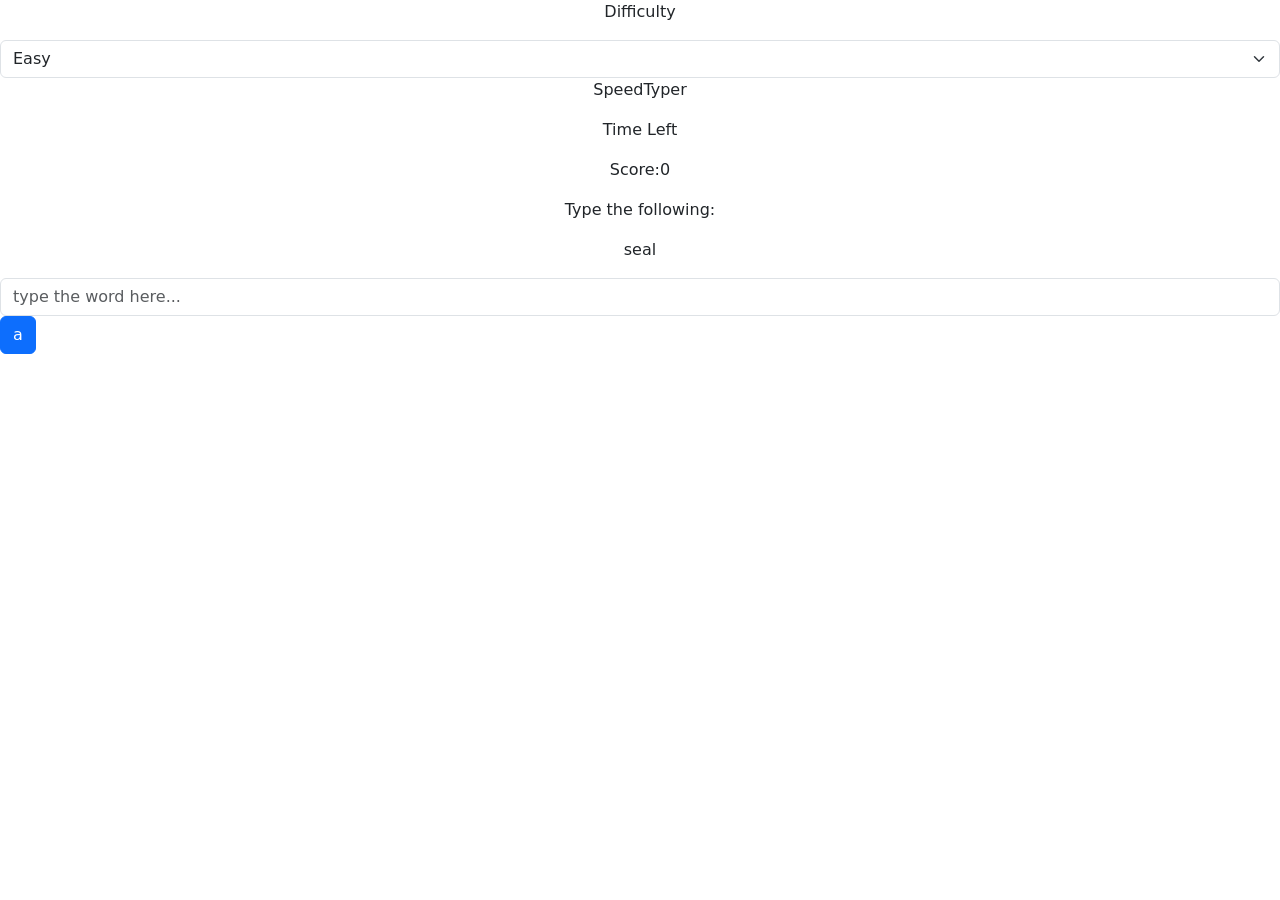
==== html/main.html @ 79e7f247 "表示される文字を入力したら次の文字が表示されるようにしました" ====
<!DOCTYPE html>
<html lang="jp" dir="ltr">

<script type="text/csv" id="csv">
    seal,badger,puppy,dolphin,foal,wolf,bear
</script>

<head>
    <meta charset="utf-8">
    <title>SpeedTyper</title>
    <link href="https://cdn.jsdelivr.net/npm/bootstrap@5.0.2/dist/css/bootstrap.min.css" rel="stylesheet" integrity="sha384-EVSTQN3/azprG1Anm3QDgpJLIm9Nao0Yz1ztcQTwFspd3yD65VohhpuuCOmLASjC" crossorigin="anonymous">
    <link rel="stylesheet" href="../css/main.css">
</head>
<body>
    <dev class="selectdefficalty">
        <p class="text-center">Difficulty</p>
        <select class="form-select" aria-label="aa">
            <option selected>Easy</option>
            <option value="1">Mediam</option>
            <option value="2">Hard</option>
        </select>
    </dev>

    <dev class="typerarea">
        <p class="text-center">SpeedTyper</p>
        <p class="text-center">Time Left</p>
        <p class="text-center">Score:0</p>
        <p class="text-center">Type the following:</p>
        <p class="text-center" id="sentence">None</p>
        <input class="form-control" type="text" placeholder="type the word here..."aria-label="default input example" id="form">
    </dev>

    <dev class="button">
        <button type="button" class="btn btn-primary">a</button>
    </dev>
</body>
<script src="../Javascript/main.js"></script>
</html>
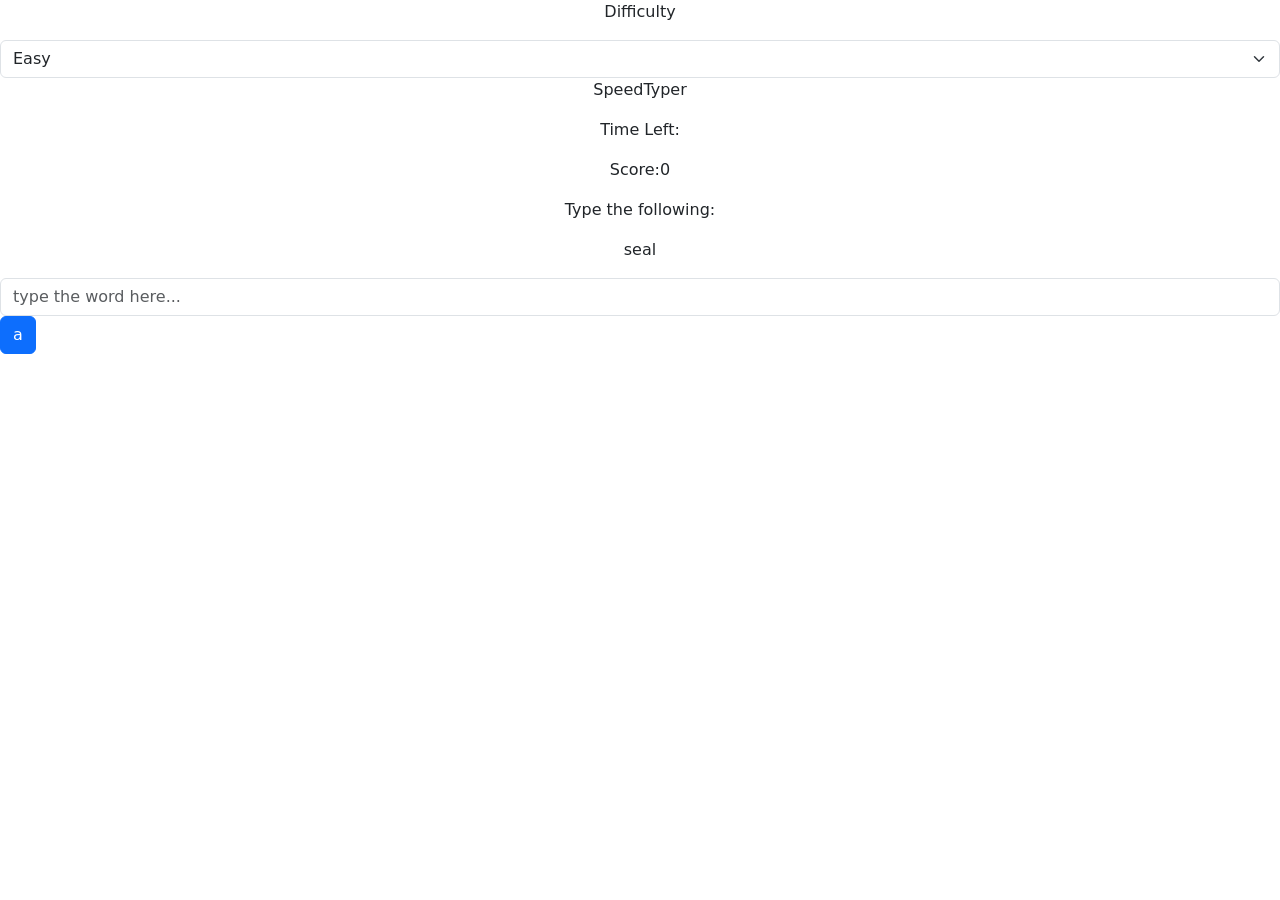
==== commit ebb9c6e1: "時間関連処理追加" ====
--- a/html/main.html
+++ b/html/main.html
@@ -23,7 +23,7 @@
 
     <dev class="typerarea">
         <p class="text-center">SpeedTyper</p>
-        <p class="text-center">Time Left</p>
+        <p class="text-center" id="timer">Time Left:</p>
         <p class="text-center">Score:0</p>
         <p class="text-center">Type the following:</p>
         <p class="text-center" id="sentence">None</p>
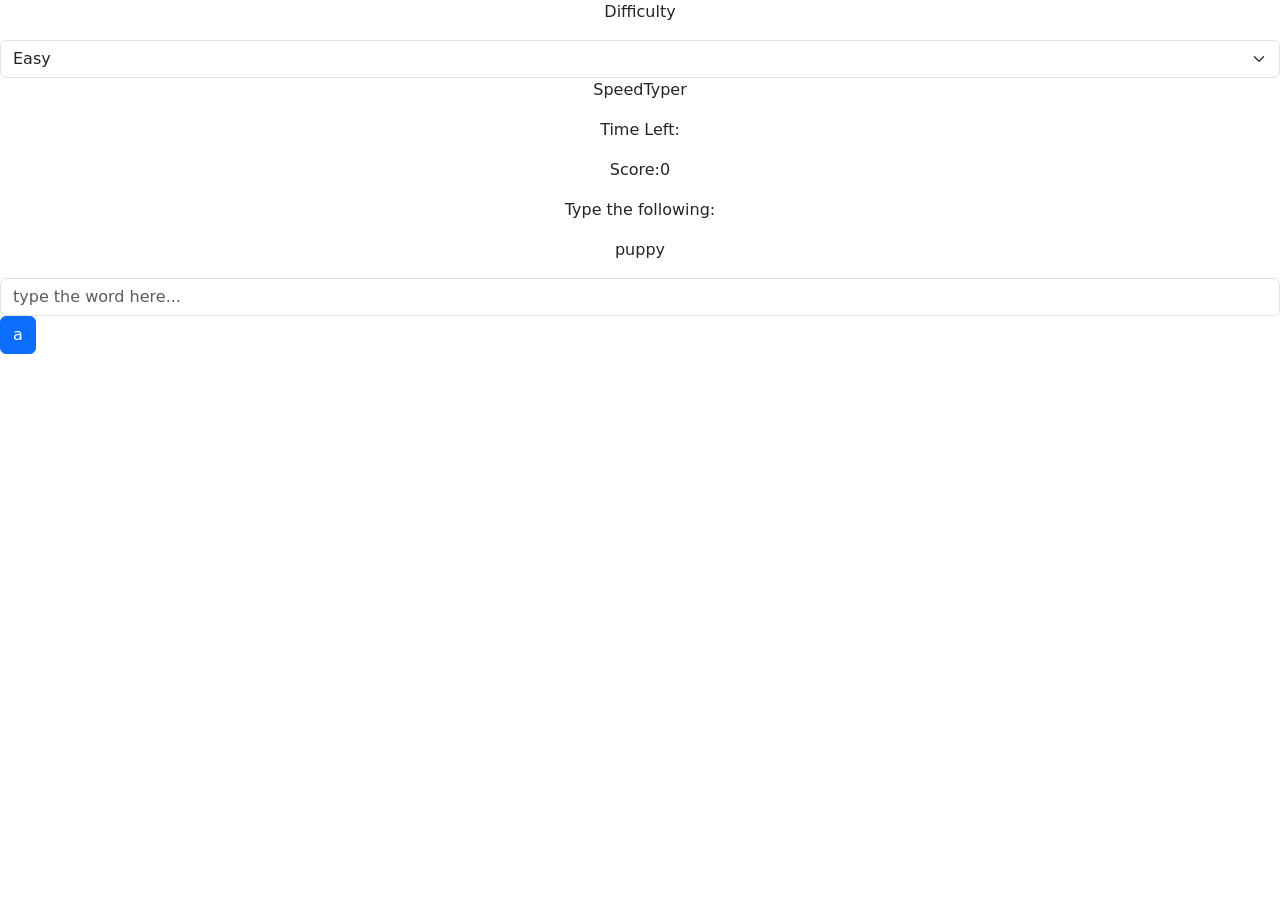
==== commit 8c59461d: "現在のスコアを表示するように実装しました" ====
--- a/html/main.html
+++ b/html/main.html
@@ -24,7 +24,7 @@
     <dev class="typerarea">
         <p class="text-center">SpeedTyper</p>
         <p class="text-center" id="timer">Time Left:</p>
-        <p class="text-center">Score:0</p>
+        <p class="text-center" id="score">Score:</p>
         <p class="text-center">Type the following:</p>
         <p class="text-center" id="sentence">None</p>
         <input class="form-control" type="text" placeholder="type the word here..."aria-label="default input example" id="form">
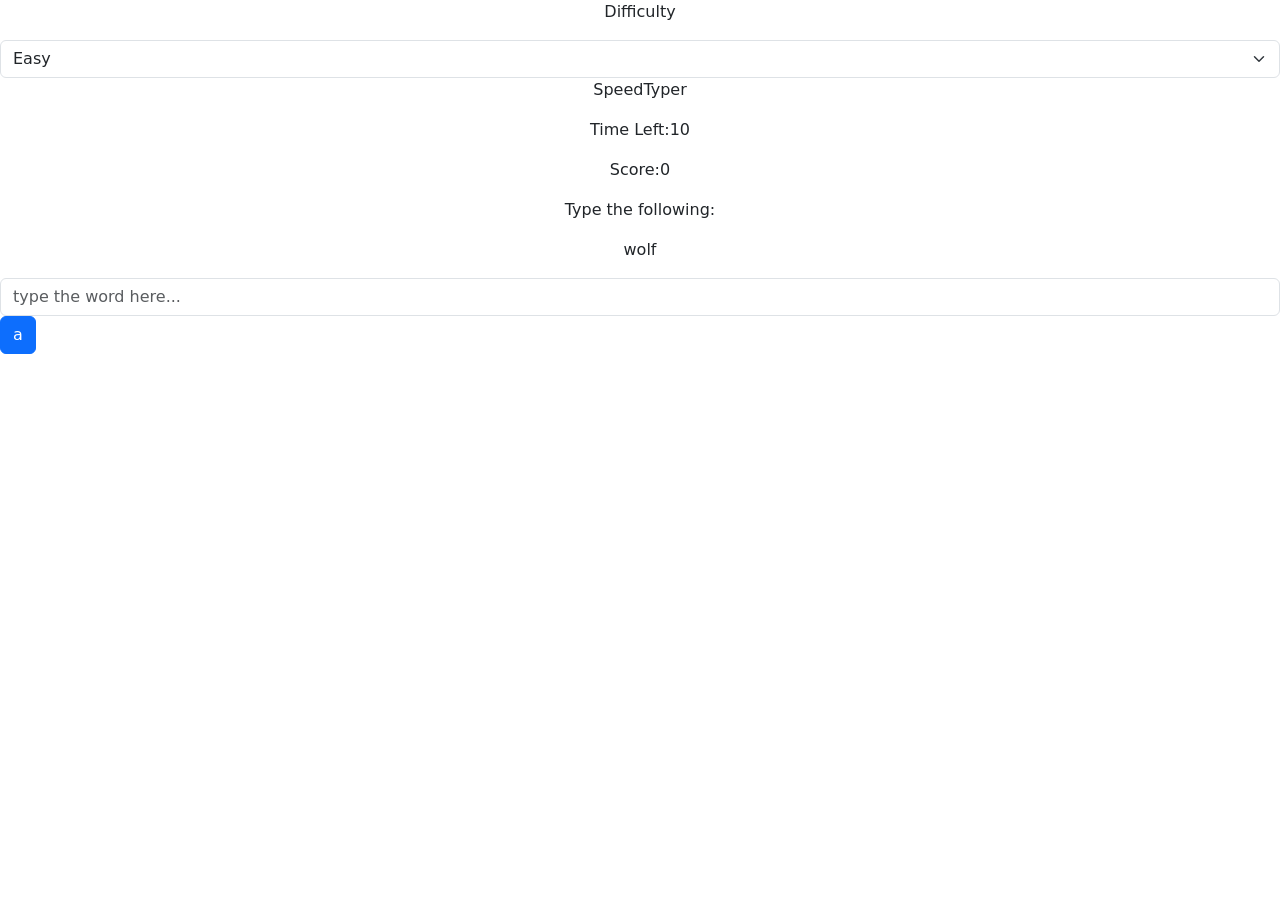
==== commit eeabbeb3: "リザルト画面表示、再度ゲーム画面へ遷移もするように実装しました" ====
--- a/html/main.html
+++ b/html/main.html
@@ -12,7 +12,7 @@
     <link rel="stylesheet" href="../css/main.css">
 </head>
 <body>
-    <dev class="selectdefficalty">
+    <dev class="selectdefficalty" id="selectdefficalty">
         <p class="text-center">Difficulty</p>
         <select class="form-select" aria-label="aa">
             <option selected>Easy</option>
@@ -21,13 +21,19 @@
         </select>
     </dev>
 
-    <dev class="typerarea">
-        <p class="text-center">SpeedTyper</p>
+    <dev class="typerarea" id="typerarea">
+        <p class="text-center" id="title">SpeedTyper</p>
         <p class="text-center" id="timer">Time Left:</p>
         <p class="text-center" id="score">Score:</p>
         <p class="text-center">Type the following:</p>
         <p class="text-center" id="sentence">None</p>
         <input class="form-control" type="text" placeholder="type the word here..."aria-label="default input example" id="form">
+    </dev>
+
+    <dev class="result" id="result">
+        <p class="text-center" id="resulttext">Time ran out</p>
+        <p class="text-center" id="resultscore">Your final score is </p>
+        <button type="button" class="btn btn-primary" id="reloadbutton">reload</button>
     </dev>
 
     <dev class="button">
--- a/css/main.css
+++ b/css/main.css
@@ -0,0 +1,3 @@
+#result{
+    display: none;
+}
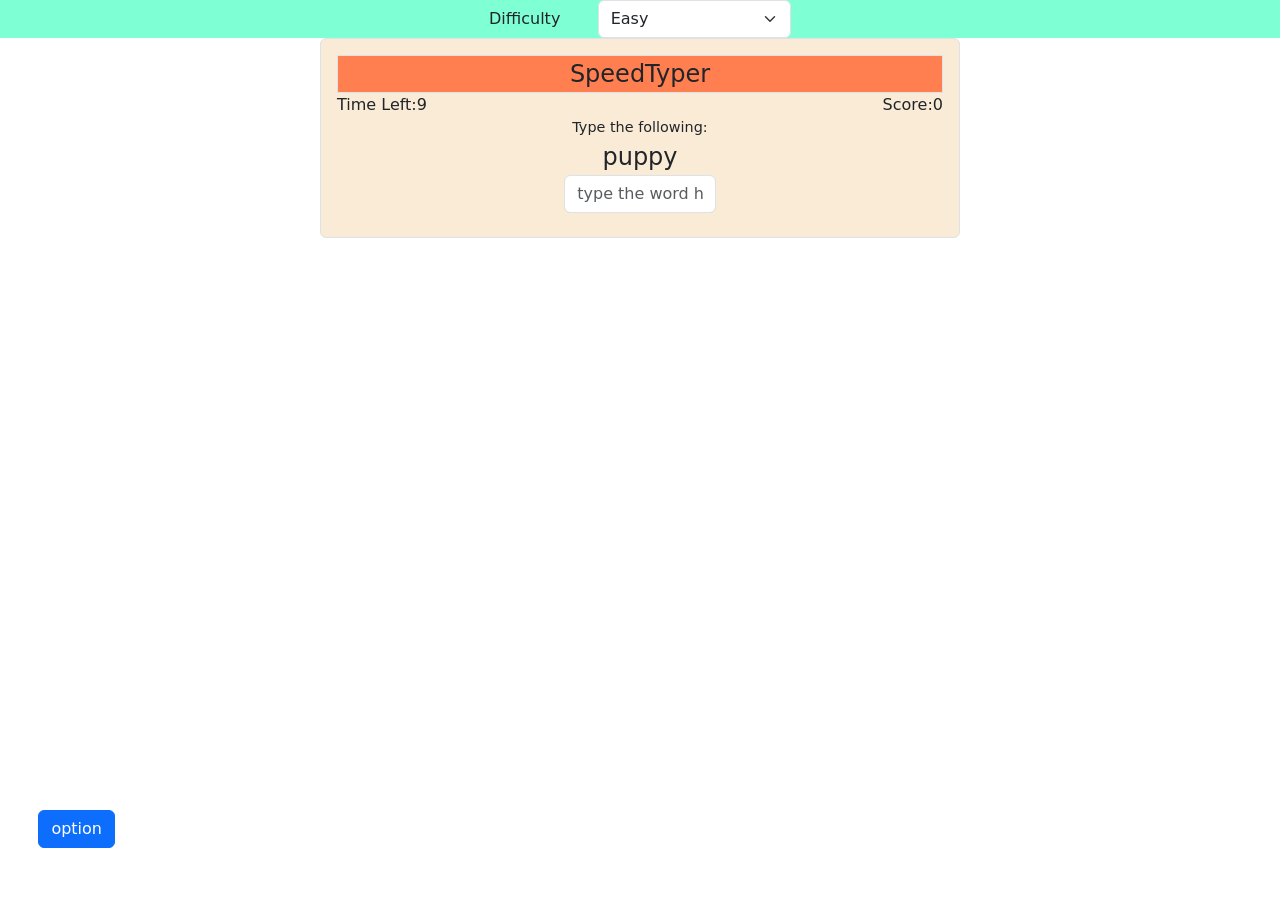
==== commit 6c9e65a2: "上にあるオプションバーを開閉できるようにとタイピング部分のUIの調整を行いました" ====
--- a/html/main.html
+++ b/html/main.html
@@ -12,33 +12,50 @@
     <link rel="stylesheet" href="../css/main.css">
 </head>
 <body>
-    <dev class="selectdefficalty" id="selectdefficalty">
-        <p class="text-center">Difficulty</p>
-        <select class="form-select" aria-label="aa">
-            <option selected>Easy</option>
-            <option value="1">Mediam</option>
-            <option value="2">Hard</option>
-        </select>
-    </dev>
+    <nav id="selectdefficalty">
+        <div class="row justify-content-center">
+            <div class="col-1 d-flex align-items-center" id="difficultytext">Difficulty</div>
+            <div class="col-2">
+                <select class="form-select w-40">
+                    <option selected>Easy</option>
+                    <option value="1">Mediam</option>
+                    <option value="2">Hard</option>
+                </select>
+            </div>
+        </div>
+    </nav>
 
-    <dev class="typerarea" id="typerarea">
-        <p class="text-center" id="title">SpeedTyper</p>
-        <p class="text-center" id="timer">Time Left:</p>
-        <p class="text-center" id="score">Score:</p>
-        <p class="text-center">Type the following:</p>
-        <p class="text-center" id="sentence">None</p>
-        <input class="form-control" type="text" placeholder="type the word here..."aria-label="default input example" id="form">
-    </dev>
 
-    <dev class="result" id="result">
-        <p class="text-center" id="resulttext">Time ran out</p>
-        <p class="text-center" id="resultscore">Your final score is </p>
-        <button type="button" class="btn btn-primary" id="reloadbutton">reload</button>
-    </dev>
+    <div class="border rounded mx-auto w-50 p-3" id="typerarea">
+        <div class="typetext" id="typetext">
+            <div class="border mx-auto" id="titlearea">
+                <div class="text-center" id="title">SpeedTyper</div>
+            </div>
 
-    <dev class="button">
-        <button type="button" class="btn btn-primary">a</button>
-    </dev>
+            <div class="text d-inline-block" id="timer">Time Left:</div>
+            <div class="text d-inline-block" id="score">Score:</div>
+            <div class="text-center" id="type">Type the following:</div>
+            <div class="text-center" id="sentence">None</div>
+            <input class="form-control w-25 mx-auto" type="text" placeholder="type the word here..."aria-label="default input example" id="inputtypedata">
+        </div> 
+
+        <div class="result" id="result">
+            <p class="text-center" id="resulttext">Time ran out</p>
+            <p class="text-center" id="resultscore">Your final score is </p>
+            <div class="text-center">
+                <button type="button" class="btn btn-primary" id="reloadbutton">reload</button>
+            </div>
+        </div>
+    </div>
+
+ 
+
+    <div class="button">
+        <button type="button" class="btn btn-primary" id="optionbutton">
+            option
+        </button>
+    </div>
+
 </body>
 <script src="../Javascript/main.js"></script>
 </html>
--- a/css/main.css
+++ b/css/main.css
@@ -1,3 +1,39 @@
 #result{
     display: none;
+}
+#typerarea{
+    background-color:antiquewhite;
+    height: 200px;
+}
+#titlearea{
+    background-color:coral;
+}
+#score{
+    float: right;
+}
+#title{
+    font-size: 150%;
+}
+#type{
+    font-size: 90%;
+}
+#sentence{
+    font-size: 150%;
+}
+/*オプションバー*/
+#selectdefficalty{
+    background-color: aquamarine;
+    transition: .3s;
+}
+/*オプション開いたときの動作(最初は開いたまま)*/
+nav.openoption{
+    z-index: 1;
+    transform: translateY(-100px);
+
+}
+.button{
+    top:90%;
+    left:3%;
+    position: fixed;
+
 }
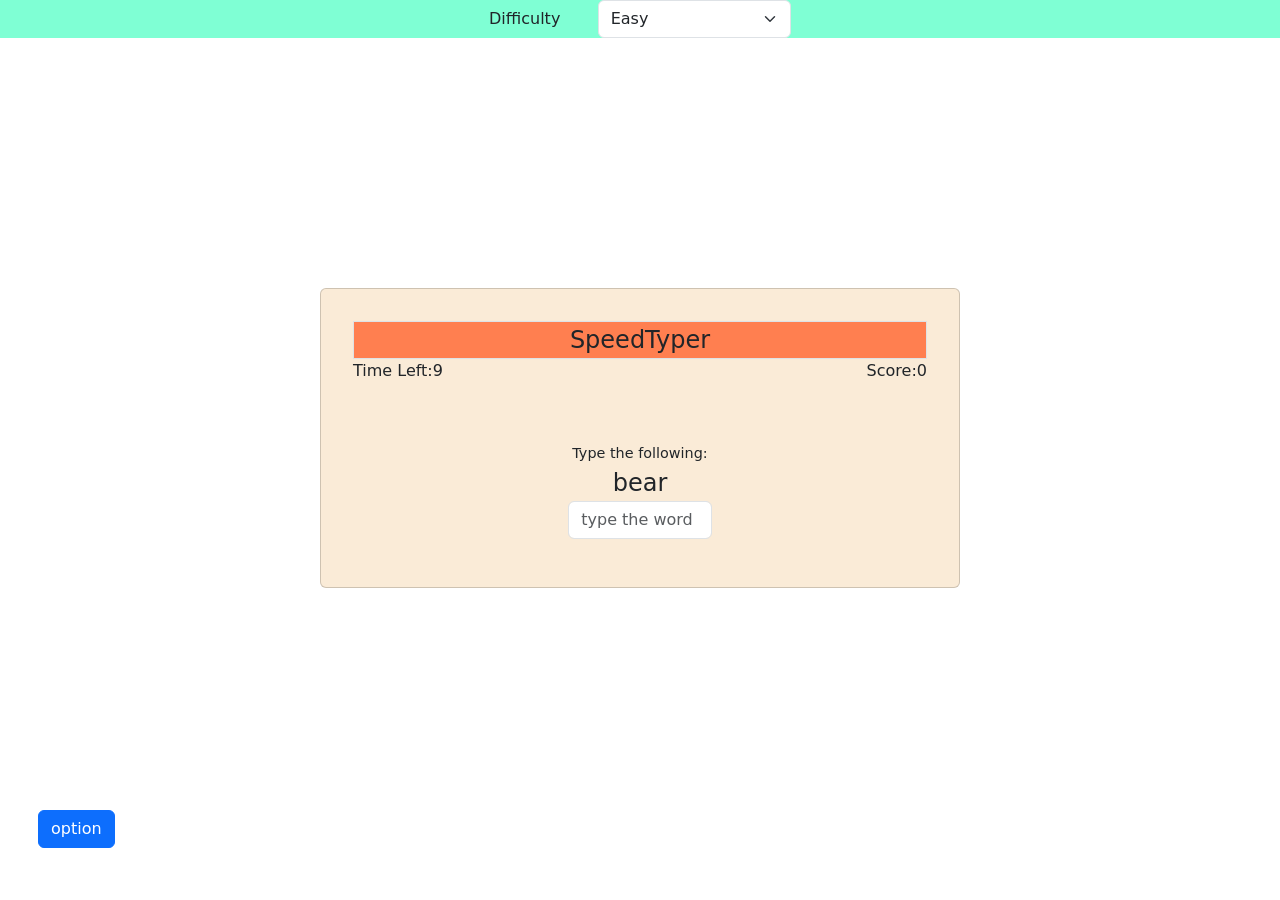
==== commit 26a61fd4: "タイピングエリアの位置と配置修正を行いました" ====
--- a/html/main.html
+++ b/html/main.html
@@ -26,17 +26,17 @@
     </nav>
 
 
-    <div class="border rounded mx-auto w-50 p-3" id="typerarea">
-        <div class="typetext" id="typetext">
+    <div class="card mx-auto w-50 p-3" id="typerarea">
+        <div class="card-body" id="typetext">
             <div class="border mx-auto" id="titlearea">
                 <div class="text-center" id="title">SpeedTyper</div>
             </div>
 
             <div class="text d-inline-block" id="timer">Time Left:</div>
-            <div class="text d-inline-block" id="score">Score:</div>
-            <div class="text-center" id="type">Type the following:</div>
+            <div class="text" id="score">Score:</div>
+            <div class="text-center mx-auto" id="type">Type the following:</div>
             <div class="text-center" id="sentence">None</div>
-            <input class="form-control w-25 mx-auto" type="text" placeholder="type the word here..."aria-label="default input example" id="inputtypedata">
+            <input class="form-control w-25 mx-auto" type="text" placeholder="type the word here..."aria-label="default input example" id="inputtypearea">
         </div> 
 
         <div class="result" id="result">
--- a/css/main.css
+++ b/css/main.css
@@ -1,9 +1,11 @@
 #result{
     display: none;
+    margin: auto;
 }
 #typerarea{
     background-color:antiquewhite;
-    height: 200px;
+    height: 300px;
+    margin-top: 250px;
 }
 #titlearea{
     background-color:coral;
@@ -16,6 +18,7 @@
 }
 #type{
     font-size: 90%;
+    margin-top: 60px;
 }
 #sentence{
     font-size: 150%;
@@ -35,5 +38,4 @@
     top:90%;
     left:3%;
     position: fixed;
-
 }
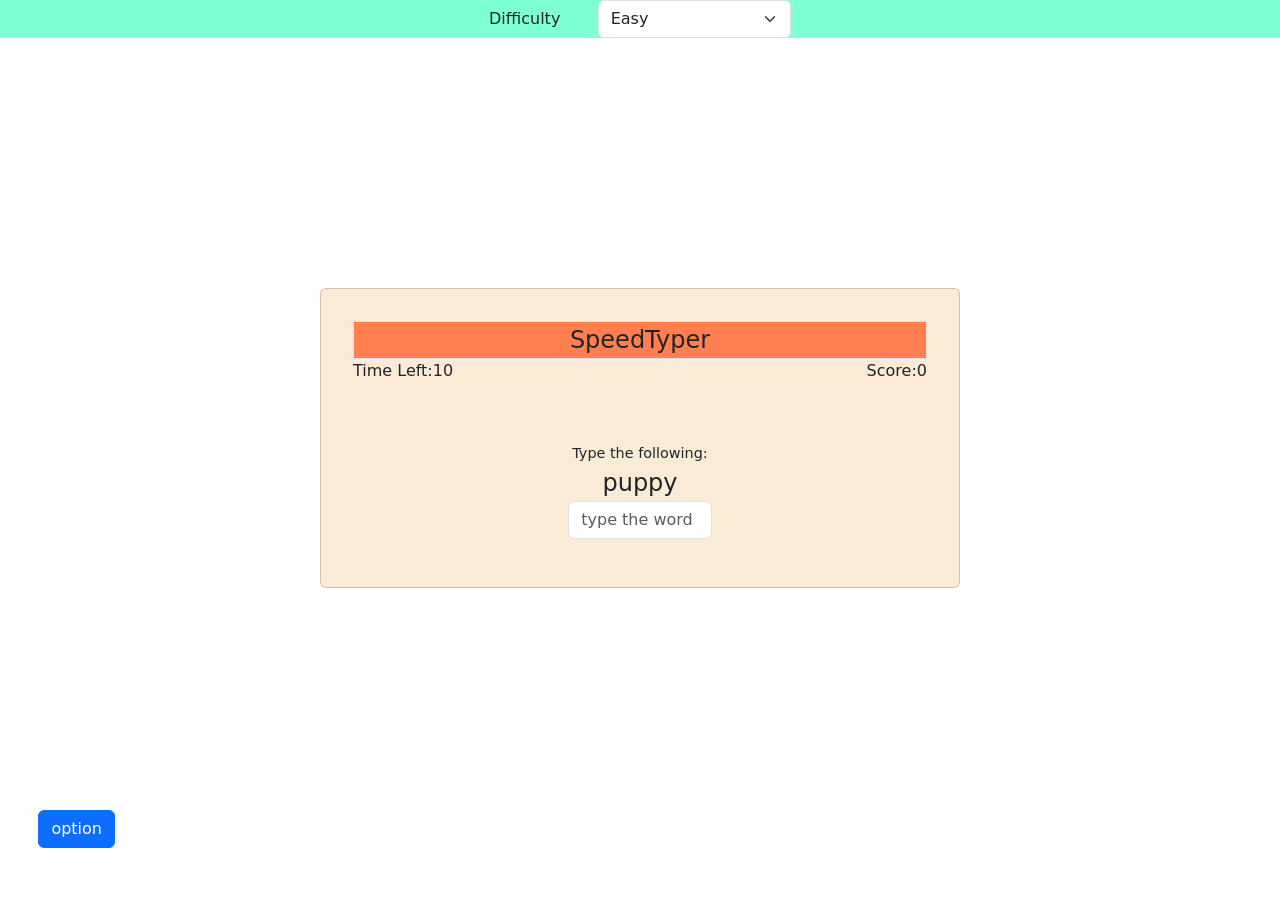
==== commit 8f9237f1: "難易度によってタイピングするものを変更するようにしました" ====
--- a/html/main.html
+++ b/html/main.html
@@ -1,8 +1,14 @@
 <!DOCTYPE html>
 <html lang="jp" dir="ltr">
 
-<script type="text/csv" id="csv">
+<script type="text/csv" id="easy">
     seal,badger,puppy,dolphin,foal,wolf,bear
+</script>
+<script type="text/csv" id="midiam">
+    mosquito,cockroach,butterfly,dragonfly,cricket,bagworm,weevil
+</script>
+<script type="text/csv" id="hard">
+    downtown,kindergarten,courthouse,campground,guesthouse,memorialgrounds,juniorhighschool
 </script>
 
 <head>
@@ -16,9 +22,9 @@
         <div class="row justify-content-center">
             <div class="col-1 d-flex align-items-center" id="difficultytext">Difficulty</div>
             <div class="col-2">
-                <select class="form-select w-40">
+                <select class="form-select w-40" id="optionlist">
                     <option selected>Easy</option>
-                    <option value="1">Mediam</option>
+                    <option value="1">Midiam</option>
                     <option value="2">Hard</option>
                 </select>
             </div>
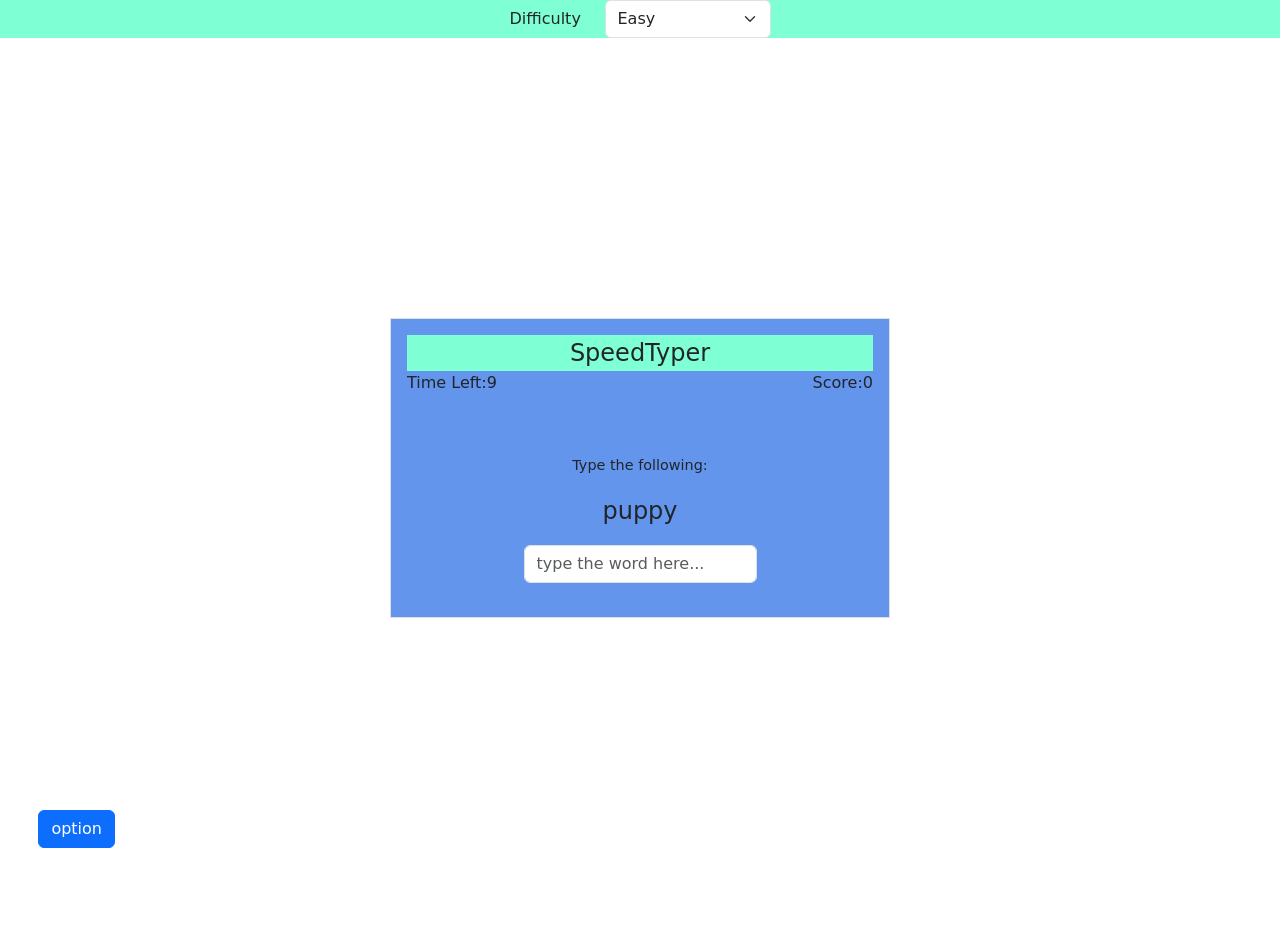
==== commit 560db54a: "UIの位置を微調整しました" ====
--- a/html/main.html
+++ b/html/main.html
@@ -1,67 +1,83 @@
 <!DOCTYPE html>
 <html lang="jp" dir="ltr">
+  <script type="text/csv" id="easy">
+    seal,badger,puppy,dolphin,foal,wolf,bear
+  </script>
+  <script type="text/csv" id="midiam">
+    mosquito,cockroach,butterfly,dragonfly,cricket,bagworm,weevil
+  </script>
+  <script type="text/csv" id="hard">
+    downtown,kindergarten,courthouse,campground,guesthouse,memorialgrounds,juniorhighschool
+  </script>
 
-<script type="text/csv" id="easy">
-    seal,badger,puppy,dolphin,foal,wolf,bear
-</script>
-<script type="text/csv" id="midiam">
-    mosquito,cockroach,butterfly,dragonfly,cricket,bagworm,weevil
-</script>
-<script type="text/csv" id="hard">
-    downtown,kindergarten,courthouse,campground,guesthouse,memorialgrounds,juniorhighschool
-</script>
-
-<head>
-    <meta charset="utf-8">
+  <head>
+    <meta charset="utf-8" />
     <title>SpeedTyper</title>
-    <link href="https://cdn.jsdelivr.net/npm/bootstrap@5.0.2/dist/css/bootstrap.min.css" rel="stylesheet" integrity="sha384-EVSTQN3/azprG1Anm3QDgpJLIm9Nao0Yz1ztcQTwFspd3yD65VohhpuuCOmLASjC" crossorigin="anonymous">
-    <link rel="stylesheet" href="../css/main.css">
-</head>
-<body>
+    <link
+      href="https://cdn.jsdelivr.net/npm/bootstrap@5.0.2/dist/css/bootstrap.min.css"
+      rel="stylesheet"
+      integrity="sha384-EVSTQN3/azprG1Anm3QDgpJLIm9Nao0Yz1ztcQTwFspd3yD65VohhpuuCOmLASjC"
+      crossorigin="anonymous"
+    />
+    <link rel="stylesheet" href="../css/main.css" />
+  </head>
+  <body>
     <nav id="selectdefficalty">
+      <div class="container">
         <div class="row justify-content-center">
-            <div class="col-1 d-flex align-items-center" id="difficultytext">Difficulty</div>
-            <div class="col-2">
-                <select class="form-select w-40" id="optionlist">
-                    <option selected>Easy</option>
-                    <option value="1">Midiam</option>
-                    <option value="2">Hard</option>
-                </select>
-            </div>
+          <div class="col-1 d-flex align-items-center" id="difficultytext">
+            Difficulty
+          </div>
+          <div class="col-2">
+            <select class="form-select w-40" id="optionlist">
+              <option selected>Easy</option>
+              <option value="1">Midiam</option>
+              <option value="2">Hard</option>
+            </select>
+          </div>
         </div>
+      </div>
     </nav>
 
+    <div
+      class="container d-flex min-vh-100 justify-content-center align-items-center"
+      id="typerarea"
+    >
+      <div class="row border w-50" id="row">
+        <div class="col-md-12 h-50 p-3" id="typetext">
+          <div class="text-center mx-auto" id="title">SpeedTyper</div>
+          <div class="text d-inline-block" id="timer">Time Left:</div>
+          <div class="text" id="score">Score:</div>
+          <div class="text-center mx-auto" id="type">Type the following:</div>
+          <div class="text-center p-3" id="sentence">None</div>
+          <input
+            class="form-control w-50 mx-auto"
+            type="text"
+            placeholder="type the word here..."
+            aria-label="default input example"
+            id="inputtypearea"
+          />
+        </div>
 
-    <div class="card mx-auto w-50 p-3" id="typerarea">
-        <div class="card-body" id="typetext">
-            <div class="border mx-auto" id="titlearea">
-                <div class="text-center" id="title">SpeedTyper</div>
-            </div>
-
-            <div class="text d-inline-block" id="timer">Time Left:</div>
-            <div class="text" id="score">Score:</div>
-            <div class="text-center mx-auto" id="type">Type the following:</div>
-            <div class="text-center" id="sentence">None</div>
-            <input class="form-control w-25 mx-auto" type="text" placeholder="type the word here..."aria-label="default input example" id="inputtypearea">
-        </div> 
-
-        <div class="result" id="result">
-            <p class="text-center" id="resulttext">Time ran out</p>
-            <p class="text-center" id="resultscore">Your final score is </p>
-            <div class="text-center">
-                <button type="button" class="btn btn-primary" id="reloadbutton">reload</button>
-            </div>
+        <div class="col-md-12 h-50" id="result">
+          <p class="text-center mx-auto" id="resulttext">Time ran out</p>
+          <p class="text-center mx-auto" id="resultscore">
+            Your final score is
+          </p>
+          <div class="text-center">
+            <button type="button" class="btn btn-primary" id="reloadbutton">
+              reload
+            </button>
+          </div>
         </div>
+      </div>
     </div>
 
- 
-
     <div class="button">
-        <button type="button" class="btn btn-primary" id="optionbutton">
-            option
-        </button>
+      <button type="button" class="btn btn-primary" id="optionbutton">
+        option
+      </button>
     </div>
-
-</body>
-<script src="../Javascript/main.js"></script>
+  </body>
+  <script src="../Javascript/main.js"></script>
 </html>
--- a/css/main.css
+++ b/css/main.css
@@ -1,41 +1,43 @@
-#result{
-    display: none;
-    margin: auto;
+#result {
+  display: none;
 }
-#typerarea{
-    background-color:antiquewhite;
-    height: 300px;
-    margin-top: 250px;
+#score {
+  float: right;
 }
-#titlearea{
-    background-color:coral;
+#title {
+  font-size: 150%;
+  background-color: aquamarine;
 }
-#score{
-    float: right;
+#type {
+  font-size: 90%;
+  margin-top: 60px;
 }
-#title{
-    font-size: 150%;
-}
-#type{
-    font-size: 90%;
-    margin-top: 60px;
-}
-#sentence{
-    font-size: 150%;
+#sentence {
+  font-size: 150%;
 }
 /*オプションバー*/
-#selectdefficalty{
-    background-color: aquamarine;
-    transition: .3s;
+#selectdefficalty {
+  background-color: aquamarine;
+  transition: 0.3s;
 }
 /*オプション開いたときの動作(最初は開いたまま)*/
-nav.openoption{
-    z-index: 1;
-    transform: translateY(-100px);
-
+nav.openoption {
+  z-index: 1;
+  transform: translateY(-100px);
 }
-.button{
-    top:90%;
-    left:3%;
-    position: fixed;
-}+.button {
+  top: 90%;
+  left: 3%;
+  position: fixed;
+}
+#row {
+  background-color: cornflowerblue;
+  width: 500px;
+  min-width: 500px;
+  max-width: 500px;
+  height: 300px;
+  margin-top: -40px;
+}
+#result {
+  margin: auto;
+}
